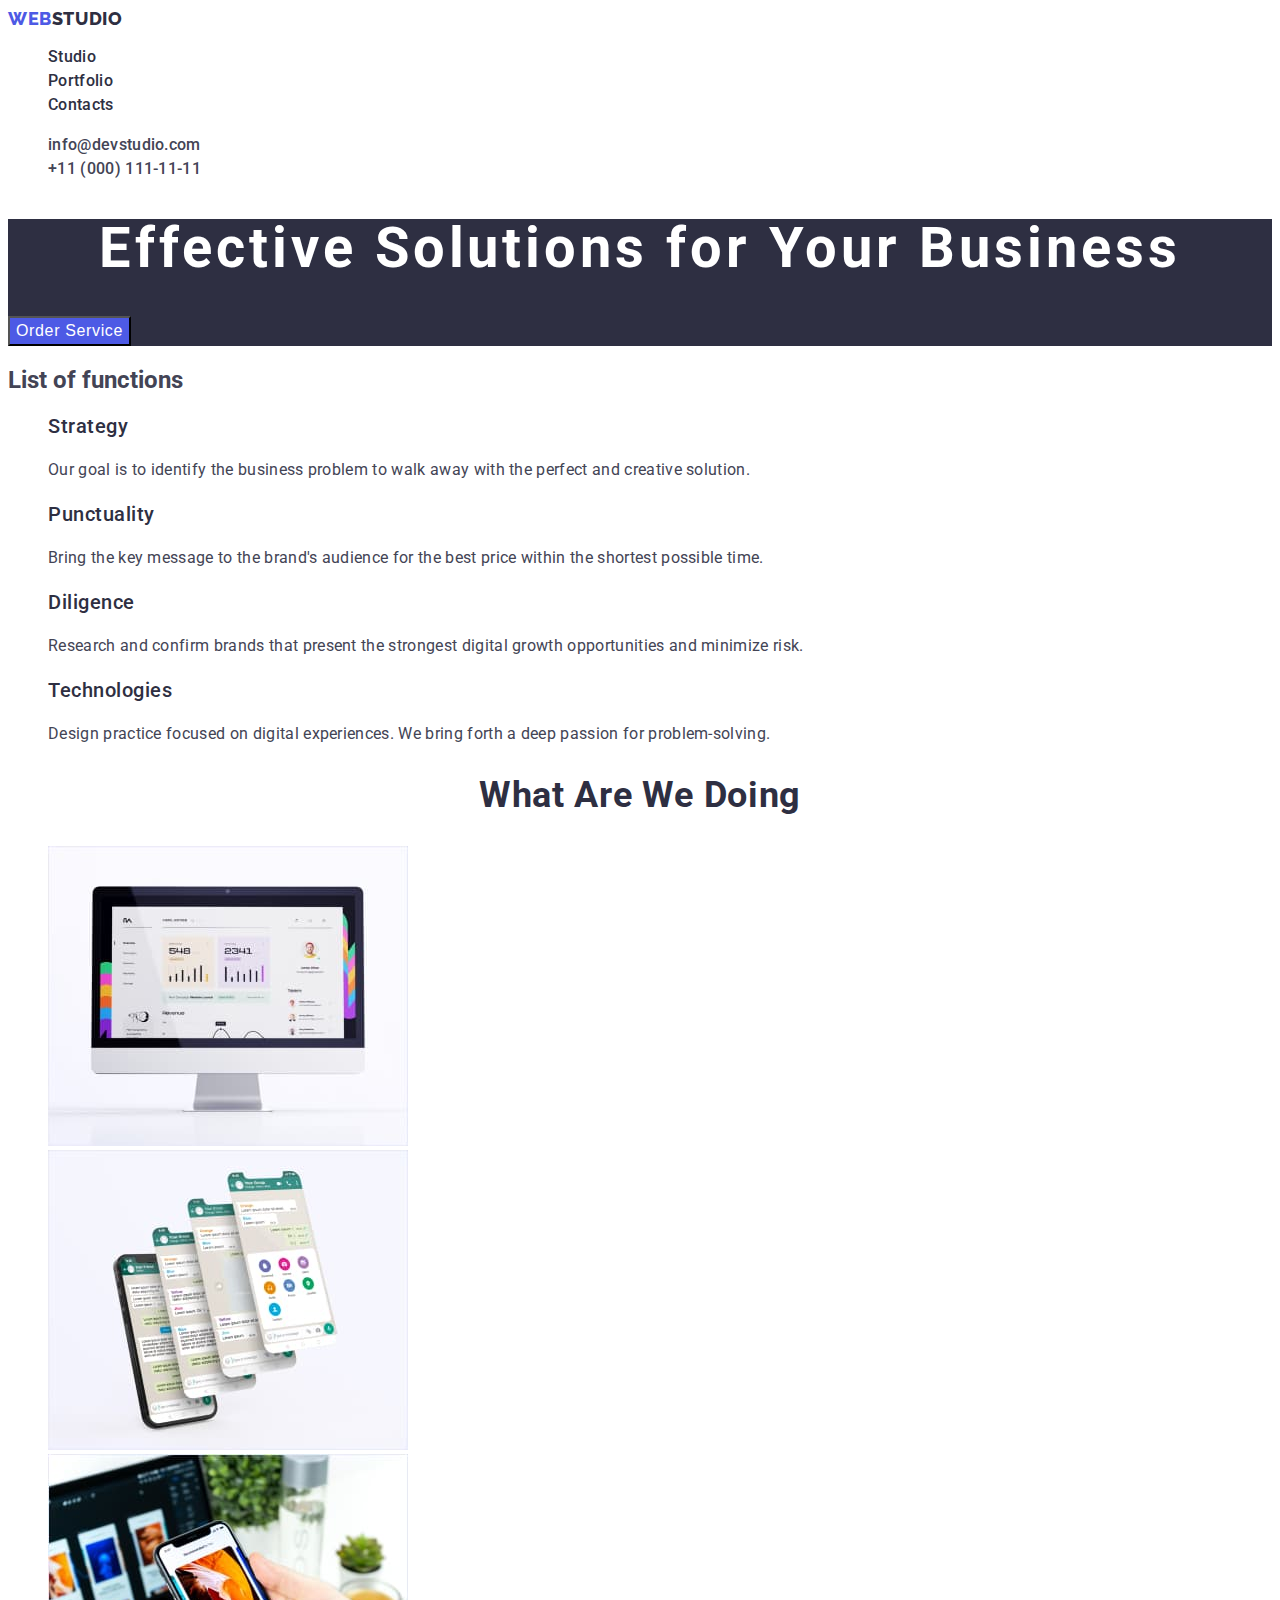
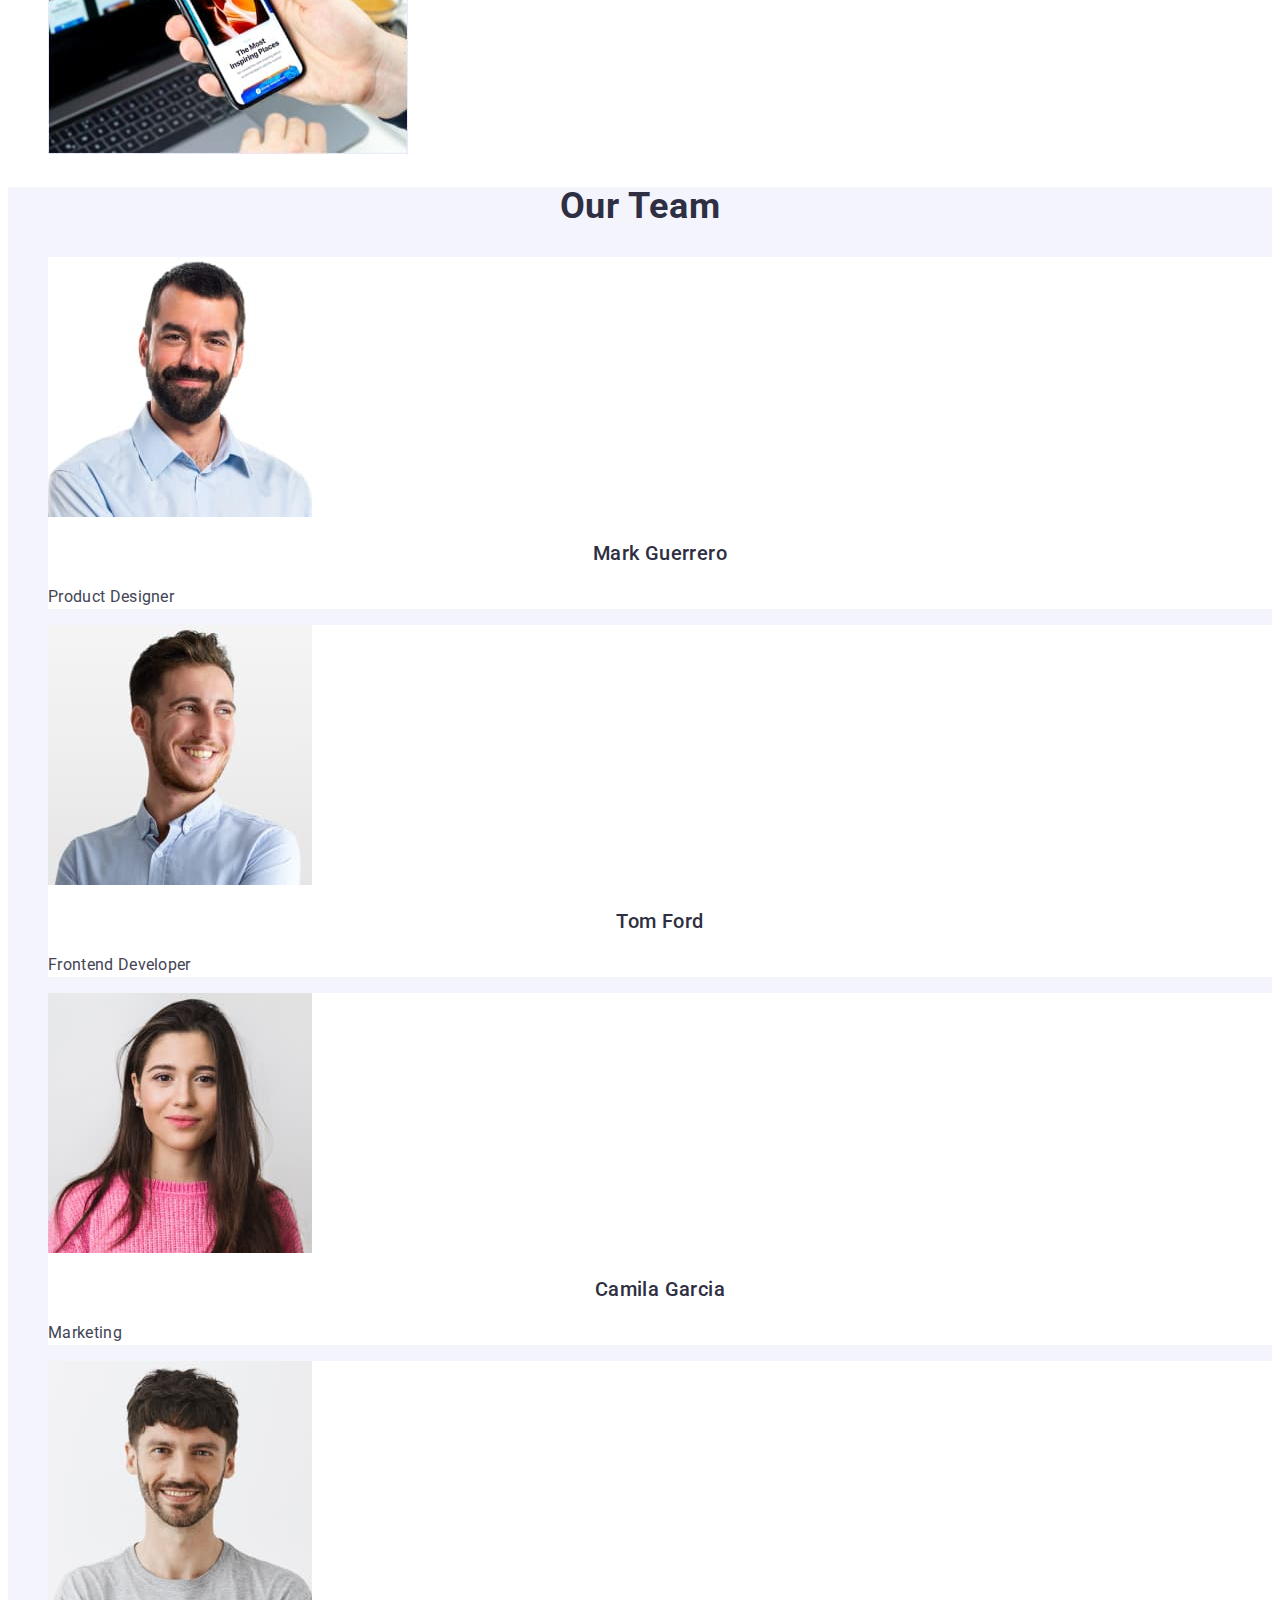
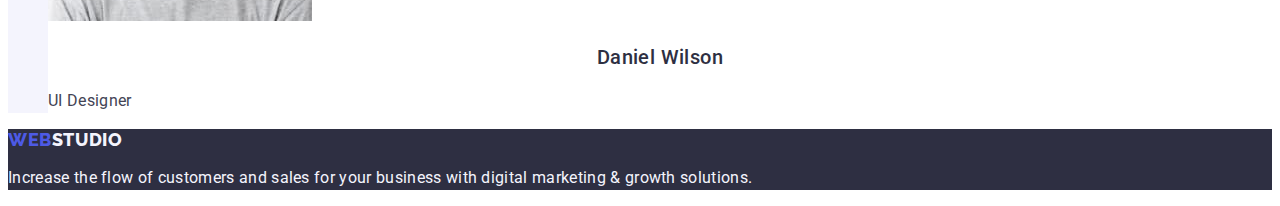
==== index.html @ 28a759ed "Initial commit" ====
<!DOCTYPE html>
<html lang="en">
    <head>
        <meta charset="UTF-8" />
        <meta http-equiv="X-UA-Compatible" content="IE=edge" />
        <meta name="viewport" content="width=device-width, initial-scale=1.0"/>
        <link rel="stylesheet" href="https://cdnjs.cloudflare.com/ajax/libs/modern-normalize/2.0.0/modern-normalize.min.css"
            integrity="sha512-4xo8blKMVCiXpTaLzQSLSw3KFOVPWhm/TRtuPVc4WG6kUgjH6J03IBuG7JZPkcWMxJ5huwaBpOpnwYElP/m6wg=="
            crossorigin="anonymous" referrerpolicy="no-referrer" />
        <link rel="preconnect" href="https://fonts.googleapis.com">
        <link rel="preconnect" href="https://fonts.gstatic.com" crossorigin>
        <link
            href="https://fonts.googleapis.com/css2?family=Open+Sans:wght@400;500;600;700&family=Raleway:wght@800&family=Roboto:wght@400;500;700;900&display=swap"
            rel="stylesheet">
        <link rel="stylesheet" href="css/styles.css">
        <title>Studio</title>
    </head>
    <body>
        <header class="header">
            <nav class="navbar">
                <a class="logo link" href="./index.html">
                    Web<span class="logo-head">Studio</span>
                </a>
                <ul class="list">
                    <li>
                        <a href="./index.html" class="link list-item">
                            Studio
                        </a>
                    </li>
                    <li>
                        <a href="./portfolio.html" class="link list-item">
                            Portfolio
                        </a>
                    </li>
                    <li>
                        <a href="" class="link list-item">
                            Contacts
                        </a>
                    </li>
                </ul>
            </nav>
            <address class="address address-list">
                <ul class="list">
                    <li>
                        <a class="address-item link" href="mailto:info@devstudio.com">info@devstudio.com</a>
                    </li>
                    <li>
                        <a class="address-item link" href="tel:+110001111111">+11 (000) 111-11-11</a>
                    </li>
                </ul>
            </address>
        </header>
        <main>
            <section class="hero-section">
                <h1 class="title">Effective Solutions for Your Business</h1>
                <button type="button" class="btn service-btn">
                    Order Service
                </button>
            </section>
            <section class="strategy-section">
                <h2 class="sub-title">List of functions</h2>
                <ul class="list">
                    <li>
                        <h3 class="title">Strategy</h3>
                        <p class="text">Our goal is to identify the business problem to walk away with the perfect and creative solution.</p>
                    </li>
                    <li>
                        <h3 class="title">Punctuality</h3>
                        <p class="text">Bring the key message to the brand's audience for the best price within the shortest possible time.</p>
                    </li>
                    <li>
                        <h3 class="title">Diligence</h3>
                        <p class="text">Research and confirm brands that present the strongest digital growth opportunities and minimize risk.</p>
                    </li>
                    <li>
                        <h3 class="title">Technologies</h3>
                        <p class="text">Design practice focused on digital experiences. We bring forth a deep passion for problem-solving.</p>
                    </li>
                </ul>
            </section>
            <section class="work-section">
                <h2 class="sub-title">What are we doing</h2>
                <ul class="list">
                    <li>
                        <img src="./images/img1.jpg" alt="Desktop Applications" width="360" height="300" />
                    </li>
                    <li>
                        <img src="./images/img2.jpg" alt="Mobile Application" width="360" height="300" />
                    </li>
                    <li>
                        <img src="./images/img3.jpg" alt="Mobile Design" width="360" height="300" />
                    </li>
                </ul>
            </section>
            <section class="team-section">
                <h2 class="sub-title">Our Team</h2>
                <ul class="list team-list">
                    <li class="team-list-item">
                        <img src="./images/guerrero.jpg" alt="Mark Guerrero" width="264" height="260" />
                        <h3 class="title">Mark Guerrero</h3>
                        <p class="text">Product Designer</p>
                    </li>
                    <li class="team-list-item">
                        <img src="./images/ford.jpg" alt="Tom Ford" width="264" height="260" />
                        <h3 class="title">Tom Ford</h3>
                        <p class="text">Frontend Developer</p>
                    </li>
                    <li class="team-list-item">
                        <img src="./images/garcia.jpg" alt="Camila Garcia" width="264" height="260" />
                        <h3 class="title">Camila Garcia</h3>
                        <p class="text">Marketing</p>
                    </li>
                    <li class="team-list-item">
                        <img src="./images/wilson.jpg" alt="Daniel Wilson" width="264" height="260" />
                        <h3 class="title">Daniel Wilson</h3>
                        <p class="text">UI Designer</p>
                    </li>
                </ul>
            </section>
        </main>
        <footer class="footer">
            <a class="logo link" href="./index.html">
                Web<span class="logo-foot">Studio</span>
            </a>
            <p class="copyright-text">Increase the flow of customers and sales for your business with digital marketing & growth solutions.</p>
        </footer>
    </body>
</html>
---- css/styles.css ----
:root {
    --iris: #4D5AE5;
    --ocean: #404BBF;
    --navyblue: #2E2F42;
    --success: #31D0AA;
    --slate: #434455;
    --subtle-text: #8E8F99;
    --cornflower: #E7E9FC;
    --cloud: #F4F4FD;
    --modal-overlay: rgba(46, 47, 66, 0.4);
    --hero-background: rgba(46, 47, 66, 0.7);
    --white: #FFF;
    --modal-background: #FCFCFC;
}

body {
    font-family: "Roboto", sans-serif;
    color: var(--slate, #434455);
    background-color: var(--white);
}
address {
    font-style: normal
}


/* General styles*/
.list {
    list-style: none;
}
.link {
    color: inherit;
    text-decoration: none;
    outline: none;
}

.footer .logo,
.navbar .logo {
    font-family: "Raleway", sans-serif;
    line-height: 1.17;
    color: var(--iris);
    font-size: 18px;
    font-weight: 800;
    letter-spacing: 0.034em;
    text-transform: uppercase;
}

.logo .logo-head {
    color: var(--navyblue);
}
.logo .logo-foot {
    color: var(--cloud);
}

.btn {
    cursor: pointer;
    text-align: center;
    font-size: 16px;
    font-weight: 500;
    line-height: 24px;
    letter-spacing: 0.04em;
}
.btn:focus {
    outline: none;
}


/* Header */
.header .list-item {
    color: var(--navyblue);
    font-size: 16px;
    letter-spacing: 0.02em;
    line-height: 1.5;
}
.header .list-item, .header .address-item {   
    font-weight: 500;
    line-height: 24px;
    letter-spacing: 0.02em;
}

.header .address-item:hover, .header .address-item:focus,
.header .list-item:hover, .header .list-item:focus {
    color: var(--ocean);
}

/* Footer */
.footer {
    background-color: var(--navyblue);
}
.copyright-text {
    color: var(--cloud);
    font-size: 16px;
    line-height: 24px;
    letter-spacing: 0.02em;
}



/* Studio page */

.service-btn {
    background-color: var(--iris, #4D5AE5);
    color: var(--white);
}
.hero-section .service-btn:active,
.hero-section .service-btn:hover, 
.hero-section .service-btn:focus {
    background-color: var(--ocean, #404BBF);
}
.hero-section .title {
    color: var(--white);
    text-align: center;
    font-size: 56px;
    line-height: 1.07;
    letter-spacing: 0.07em;
}

.hero-section {
    background-color: var(--navyblue);
}
.team-section {
    background-color: var(--cloud);
}

.strategy-section .title {
    color: var(--navyblue);
    font-size: 20px;
    font-weight: 500;
    line-height: 1.2;
    letter-spacing: 0.025em;
}
.team-list .team-list-item .title {
    color: var(--navyblue);
    text-align: center;
    font-size: 20px;
    font-weight: 500;
    line-height: 1.2;
    letter-spacing: 0.02em;
}
.team-section .text,
.strategy-section .text {
    font-size: 16px;
    line-height: 24px;
    letter-spacing: 0.02em;
}
.team-list .team-list-item {
    background-color: var(--white);
}
.work-section .sub-title {
    color: var(--navyblue);
    text-align: center;
    font-size: 36px;
    line-height: 1.11;
    letter-spacing: 0.02em;
    text-transform: capitalize;
}
.team-section .sub-title {
    color: var(--navyblue);
    text-align: center;
    font-size: 36px;
    line-height: 1.11;
    letter-spacing: 0.02em;
    text-transform: capitalize;
}

/* Portfolio page  */

.filter-btn{
    background: var(--cloud);
    color: var(--iris);
}
.filter-btn:active,
.filter-btn:hover, 
.filter-btn:focus {
    background: var(--ocean);
    color: var(--white);
}
.pages-section .title {
    color: var(--navyblue);
    font-size: 20px;
    font-weight: 500;
    line-height: 1.2;
    letter-spacing: 0.02em;
}
.pages-section .text {
    font-size: 16px;
    line-height: 24px;
    letter-spacing: 0.02em;
}
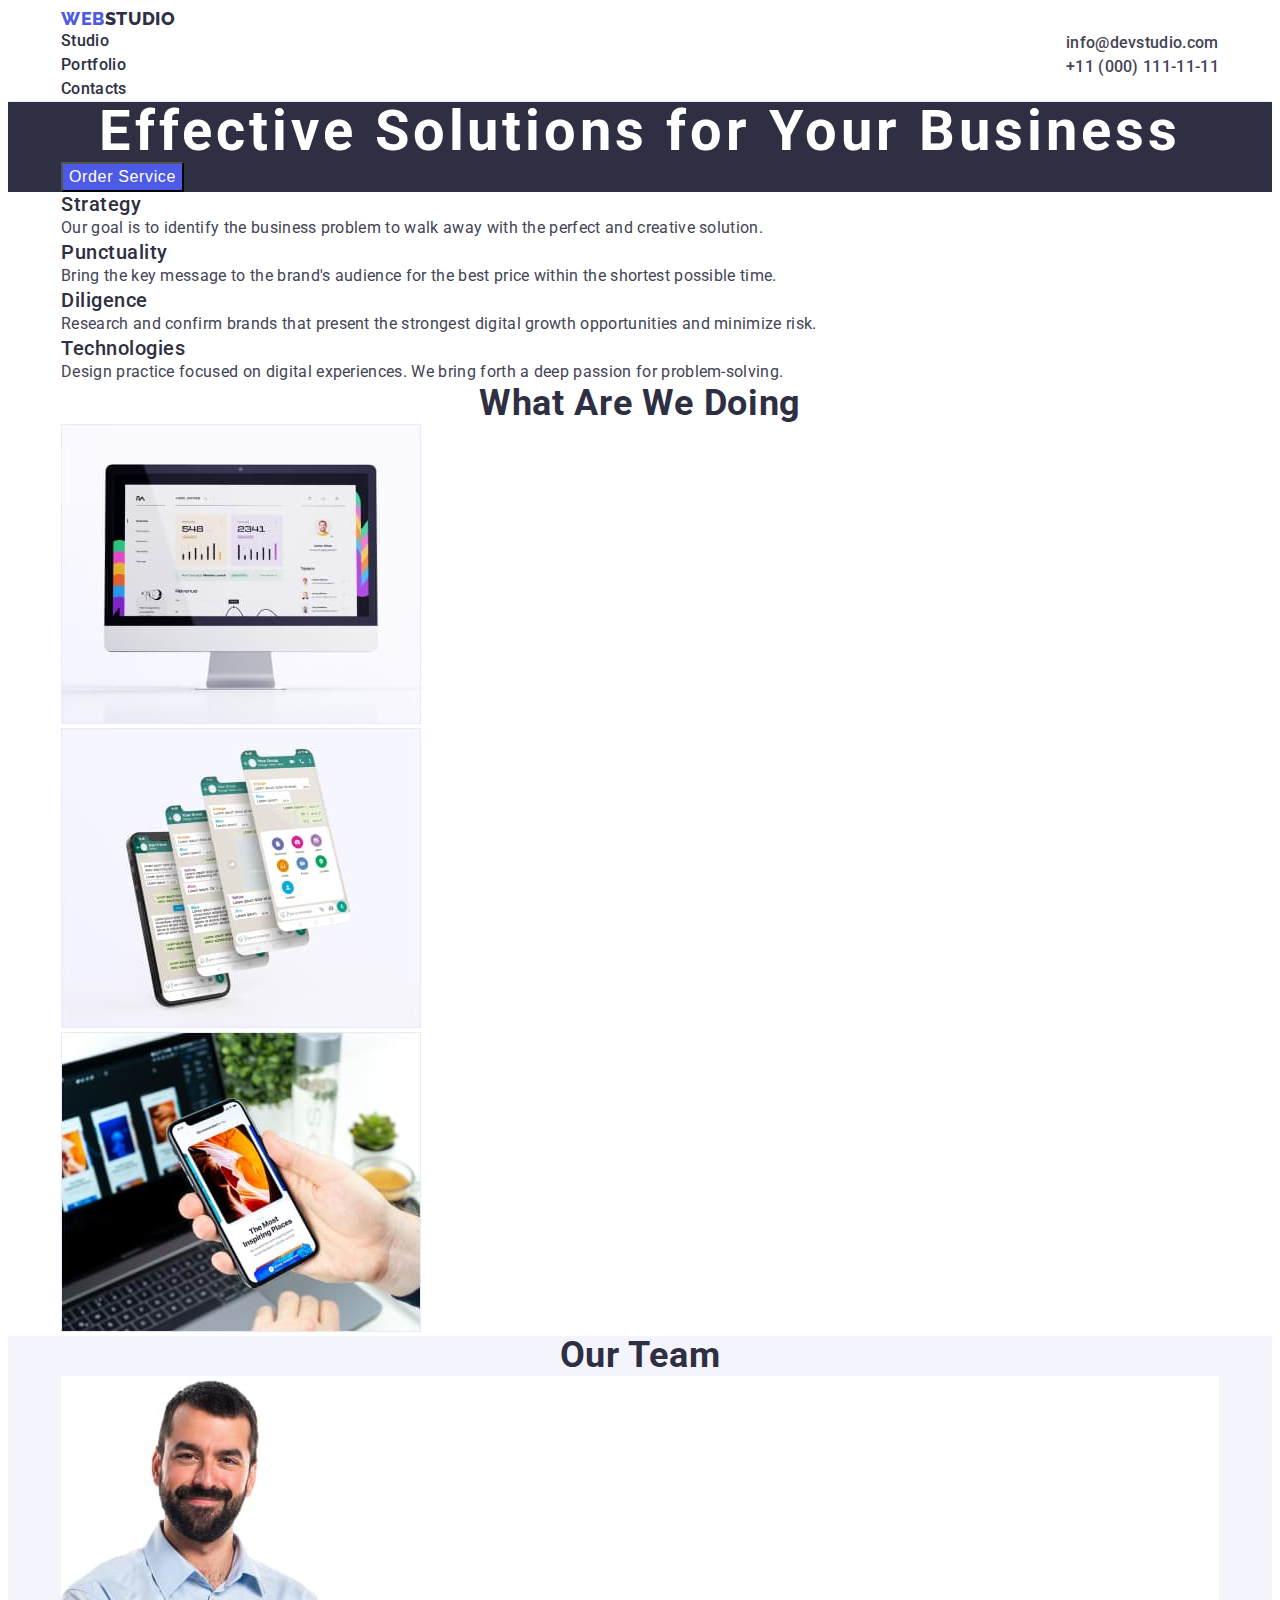
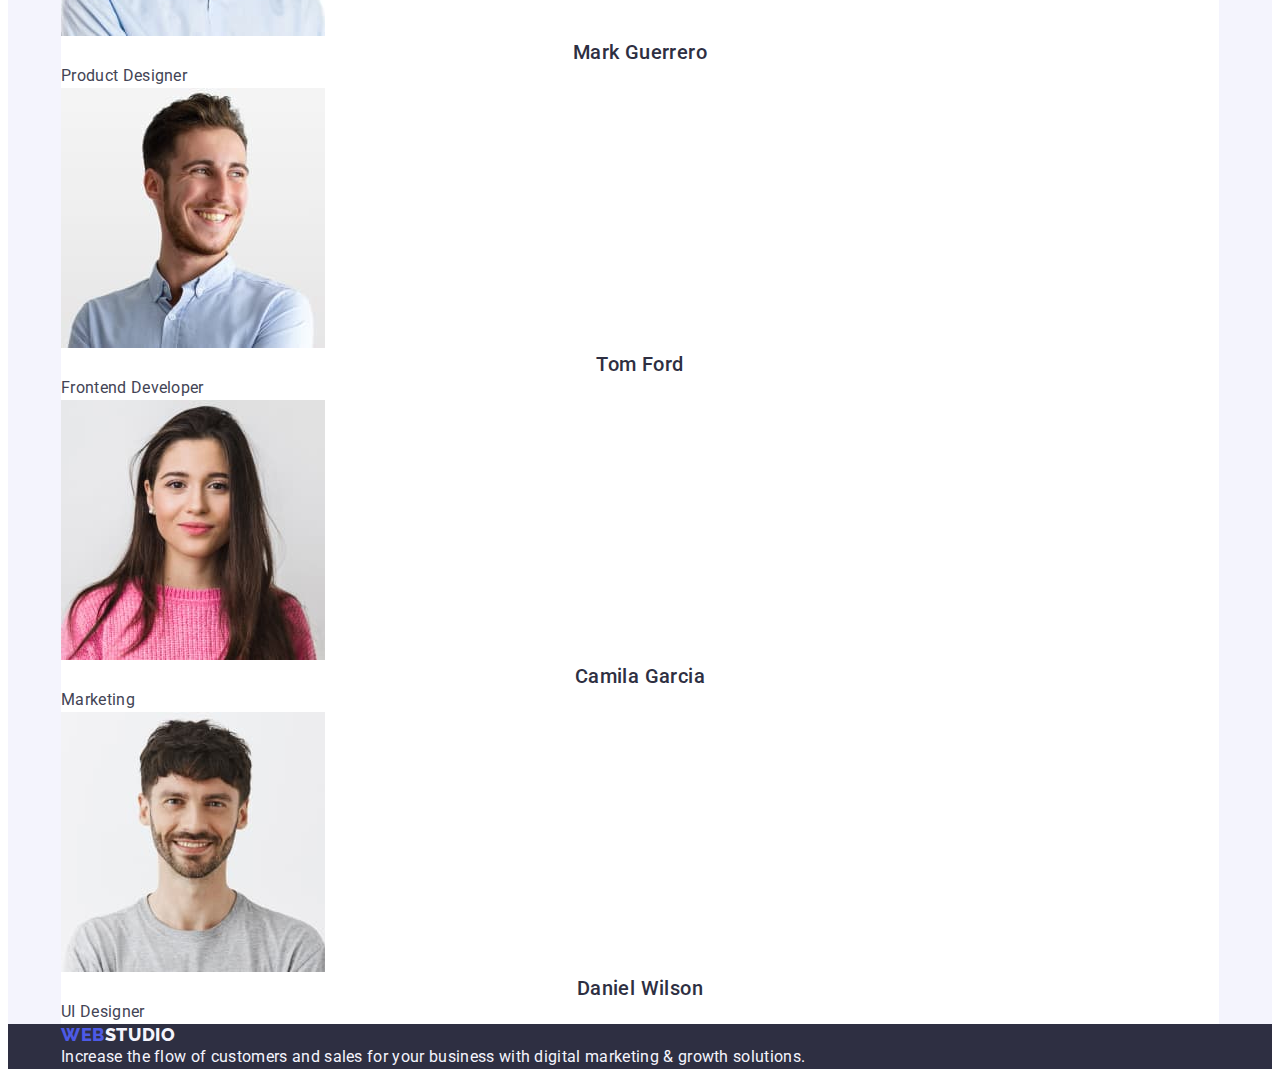
==== commit 0fe9c4c3: "Template" ====
--- a/index.html
+++ b/index.html
@@ -17,112 +17,129 @@
     </head>
     <body>
         <header class="header">
-            <nav class="navbar">
-                <a class="logo link" href="./index.html">
-                    Web<span class="logo-head">Studio</span>
-                </a>
-                <ul class="list">
-                    <li>
-                        <a href="./index.html" class="link list-item">
-                            Studio
-                        </a>
-                    </li>
-                    <li>
-                        <a href="./portfolio.html" class="link list-item">
-                            Portfolio
-                        </a>
-                    </li>
-                    <li>
-                        <a href="" class="link list-item">
-                            Contacts
-                        </a>
-                    </li>
-                </ul>
-            </nav>
-            <address class="address address-list">
-                <ul class="list">
-                    <li>
-                        <a class="address-item link" href="mailto:info@devstudio.com">info@devstudio.com</a>
-                    </li>
-                    <li>
-                        <a class="address-item link" href="tel:+110001111111">+11 (000) 111-11-11</a>
-                    </li>
-                </ul>
-            </address>
+            <div class="container header-container">
+                <nav class="navbar">
+                    <a class="logo link" href="./index.html">
+                        Web<span class="logo-head">Studio</span>
+                    </a>
+                    <ul class="list">
+                        <li>
+                            <a href="./index.html" class="link list-item">
+                                Studio
+                            </a>
+                        </li>
+                        <li>
+                            <a href="./portfolio.html" class="link list-item">
+                                Portfolio
+                            </a>
+                        </li>
+                        <li>
+                            <a href="" class="link list-item">
+                                Contacts
+                            </a>
+                        </li>
+                    </ul>
+                </nav>
+                <address class="address address-list">
+                    <ul class="list">
+                        <li>
+                            <a class="address-item link" href="mailto:info@devstudio.com">info@devstudio.com</a>
+                        </li>
+                        <li>
+                            <a class="address-item link" href="tel:+110001111111">+11 (000) 111-11-11</a>
+                        </li>
+                    </ul>
+                </address>
+            </div>
         </header>
         <main>
-            <section class="hero-section">
-                <h1 class="title">Effective Solutions for Your Business</h1>
-                <button type="button" class="btn service-btn">
-                    Order Service
-                </button>
+            <section class="section hero-section">
+               <div class="container">
+                    <h1 class="title">Effective Solutions for Your Business</h1>
+                    <button type="button" class="btn service-btn">
+                        Order Service
+                    </button>
+                </div>
             </section>
-            <section class="strategy-section">
-                <h2 class="sub-title">List of functions</h2>
-                <ul class="list">
-                    <li>
-                        <h3 class="title">Strategy</h3>
-                        <p class="text">Our goal is to identify the business problem to walk away with the perfect and creative solution.</p>
-                    </li>
-                    <li>
-                        <h3 class="title">Punctuality</h3>
-                        <p class="text">Bring the key message to the brand's audience for the best price within the shortest possible time.</p>
-                    </li>
-                    <li>
-                        <h3 class="title">Diligence</h3>
-                        <p class="text">Research and confirm brands that present the strongest digital growth opportunities and minimize risk.</p>
-                    </li>
-                    <li>
-                        <h3 class="title">Technologies</h3>
-                        <p class="text">Design practice focused on digital experiences. We bring forth a deep passion for problem-solving.</p>
-                    </li>
-                </ul>
+            <section class="section strategy-section">
+               <div class="container">
+                    <h2 class="sub-title visually-hidden" >List of functions</h2>
+                    <ul class="list">
+                        <li>
+                            <h3 class="title">Strategy</h3>
+                            <p class="text">Our goal is to identify the business problem to walk away with the perfect and creative
+                                solution.</p>
+                        </li>
+                        <li>
+                            <h3 class="title">Punctuality</h3>
+                            <p class="text">Bring the key message to the brand's audience for the best price within the shortest possible
+                                time.</p>
+                        </li>
+                        <li>
+                            <h3 class="title">Diligence</h3>
+                            <p class="text">Research and confirm brands that present the strongest digital growth opportunities and minimize
+                                risk.</p>
+                        </li>
+                        <li>
+                            <h3 class="title">Technologies</h3>
+                            <p class="text">Design practice focused on digital experiences. We bring forth a deep passion for
+                                problem-solving.</p>
+                        </li>
+                    </ul>
+               </div>
             </section>
-            <section class="work-section">
-                <h2 class="sub-title">What are we doing</h2>
-                <ul class="list">
-                    <li>
-                        <img src="./images/img1.jpg" alt="Desktop Applications" width="360" height="300" />
-                    </li>
-                    <li>
-                        <img src="./images/img2.jpg" alt="Mobile Application" width="360" height="300" />
-                    </li>
-                    <li>
-                        <img src="./images/img3.jpg" alt="Mobile Design" width="360" height="300" />
-                    </li>
-                </ul>
+            <section class="section work-section">
+                <div class="container">
+                    <h2 class="sub-title">What are we doing</h2>
+                    <ul class="list">
+                        <li>
+                            <img src="./images/img1.jpg" alt="Desktop Applications" width="360" height="300" />
+                        </li>
+                        <li>
+                            <img src="./images/img2.jpg" alt="Mobile Application" width="360" height="300" />
+                        </li>
+                        <li>
+                            <img src="./images/img3.jpg" alt="Mobile Design" width="360" height="300" />
+                        </li>
+                    </ul>
+                </div>
             </section>
-            <section class="team-section">
-                <h2 class="sub-title">Our Team</h2>
-                <ul class="list team-list">
-                    <li class="team-list-item">
-                        <img src="./images/guerrero.jpg" alt="Mark Guerrero" width="264" height="260" />
-                        <h3 class="title">Mark Guerrero</h3>
-                        <p class="text">Product Designer</p>
-                    </li>
-                    <li class="team-list-item">
-                        <img src="./images/ford.jpg" alt="Tom Ford" width="264" height="260" />
-                        <h3 class="title">Tom Ford</h3>
-                        <p class="text">Frontend Developer</p>
-                    </li>
-                    <li class="team-list-item">
-                        <img src="./images/garcia.jpg" alt="Camila Garcia" width="264" height="260" />
-                        <h3 class="title">Camila Garcia</h3>
-                        <p class="text">Marketing</p>
-                    </li>
-                    <li class="team-list-item">
-                        <img src="./images/wilson.jpg" alt="Daniel Wilson" width="264" height="260" />
-                        <h3 class="title">Daniel Wilson</h3>
-                        <p class="text">UI Designer</p>
-                    </li>
-                </ul>
+            <section class="section team-section">
+                <div class="container">
+                    <h2 class="sub-title">Our Team</h2>
+                    <ul class="list team-list">
+                        <li class="team-list-item">
+                            <img src="./images/guerrero.jpg" alt="Mark Guerrero" width="264" height="260" />
+                            <h3 class="title">Mark Guerrero</h3>
+                            <p class="text">Product Designer</p>
+                        </li>
+                        <li class="team-list-item">
+                            <img src="./images/ford.jpg" alt="Tom Ford" width="264" height="260" />
+                            <h3 class="title">Tom Ford</h3>
+                            <p class="text">Frontend Developer</p>
+                        </li>
+                        <li class="team-list-item">
+                            <img src="./images/garcia.jpg" alt="Camila Garcia" width="264" height="260" />
+                            <h3 class="title">Camila Garcia</h3>
+                            <p class="text">Marketing</p>
+                        </li>
+                        <li class="team-list-item">
+                            <img src="./images/wilson.jpg" alt="Daniel Wilson" width="264" height="260" />
+                            <h3 class="title">Daniel Wilson</h3>
+                            <p class="text">UI Designer</p>
+                        </li>
+                    </ul>
+                </div>
             </section>
         </main>
         <footer class="footer">
-            <a class="logo link" href="./index.html">
-                Web<span class="logo-foot">Studio</span>
-            </a>
-            <p class="copyright-text">Increase the flow of customers and sales for your business with digital marketing & growth solutions.</p>
+            <div class="container">
+                <a class="logo link" href="./index.html">
+                    Web<span class="logo-foot">Studio</span>
+                </a>
+                <p class="copyright-text">Increase the flow of customers and sales for your business with digital marketing & growth
+                    solutions.</p>
+            </div>
         </footer>
     </body>
 </html>--- a/css/styles.css
+++ b/css/styles.css
@@ -21,9 +21,36 @@
 address {
     font-style: normal
 }
+h1, h2, h3, h4, h5, h6, p {
+    margin: 0;
+    padding: 0;
+}
+ul,ol {
+    margin: 0;
+    padding: 0;
+}
 
 
 /* General styles*/
+.visually-hidden {
+    position: absolute;
+    width: 1px;
+    height: 1px;
+    margin: -1px;
+    border: 0;
+    padding: 0;
+    white-space: nowrap;
+    clip-path: inset(100%);
+    clip: rect(0 0 0 0);
+    overflow: hidden;
+}
+
+.container {
+    max-width: 1158px;
+    
+    padding: 0;
+    margin: 0 auto;
+}
 .list {
     list-style: none;
 }
@@ -65,6 +92,14 @@
 
 
 /* Header */
+.header {
+    border-bottom: 1px solid var(--cornflower);
+}
+.header .header-container {
+    display: flex;
+    align-items: center;
+    justify-content: space-between;
+}
 .header .list-item {
     color: var(--navyblue);
     font-size: 16px;
@@ -188,7 +223,3 @@
 }
 
 
-
-
-
-
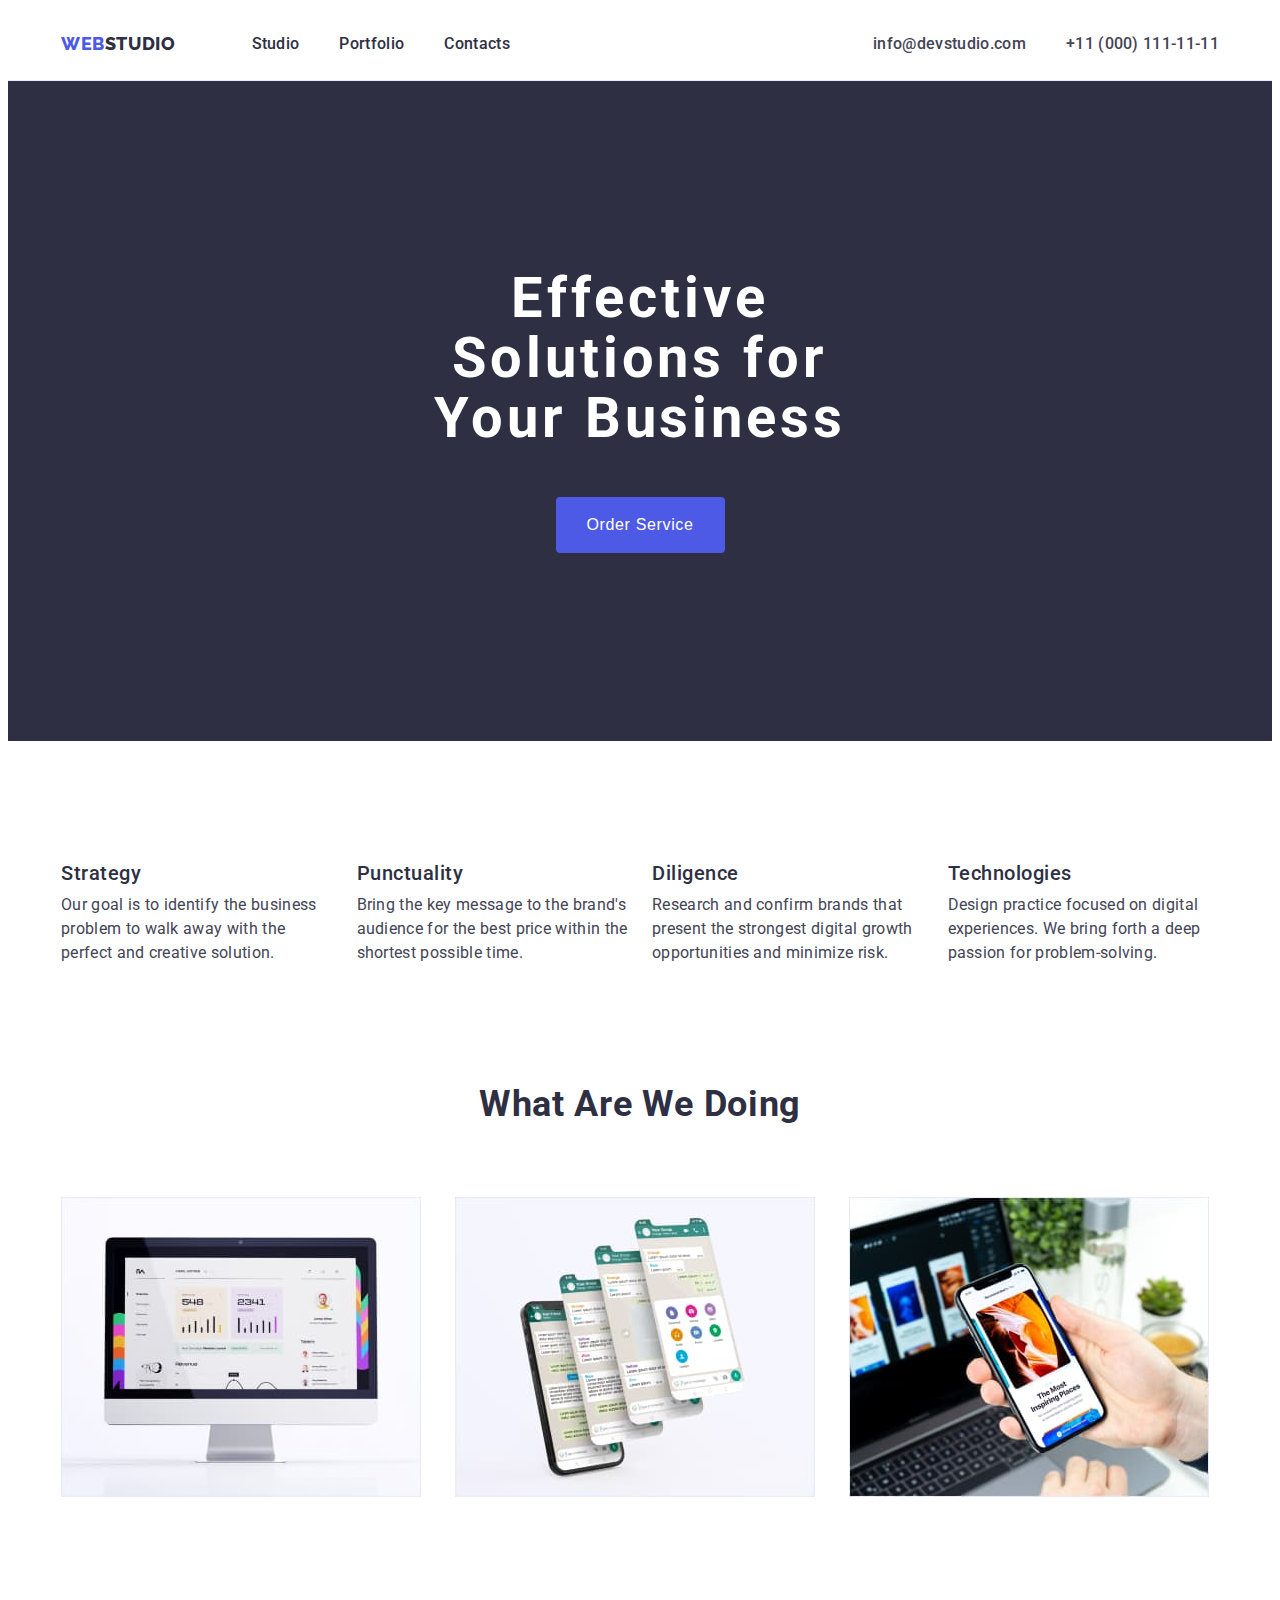
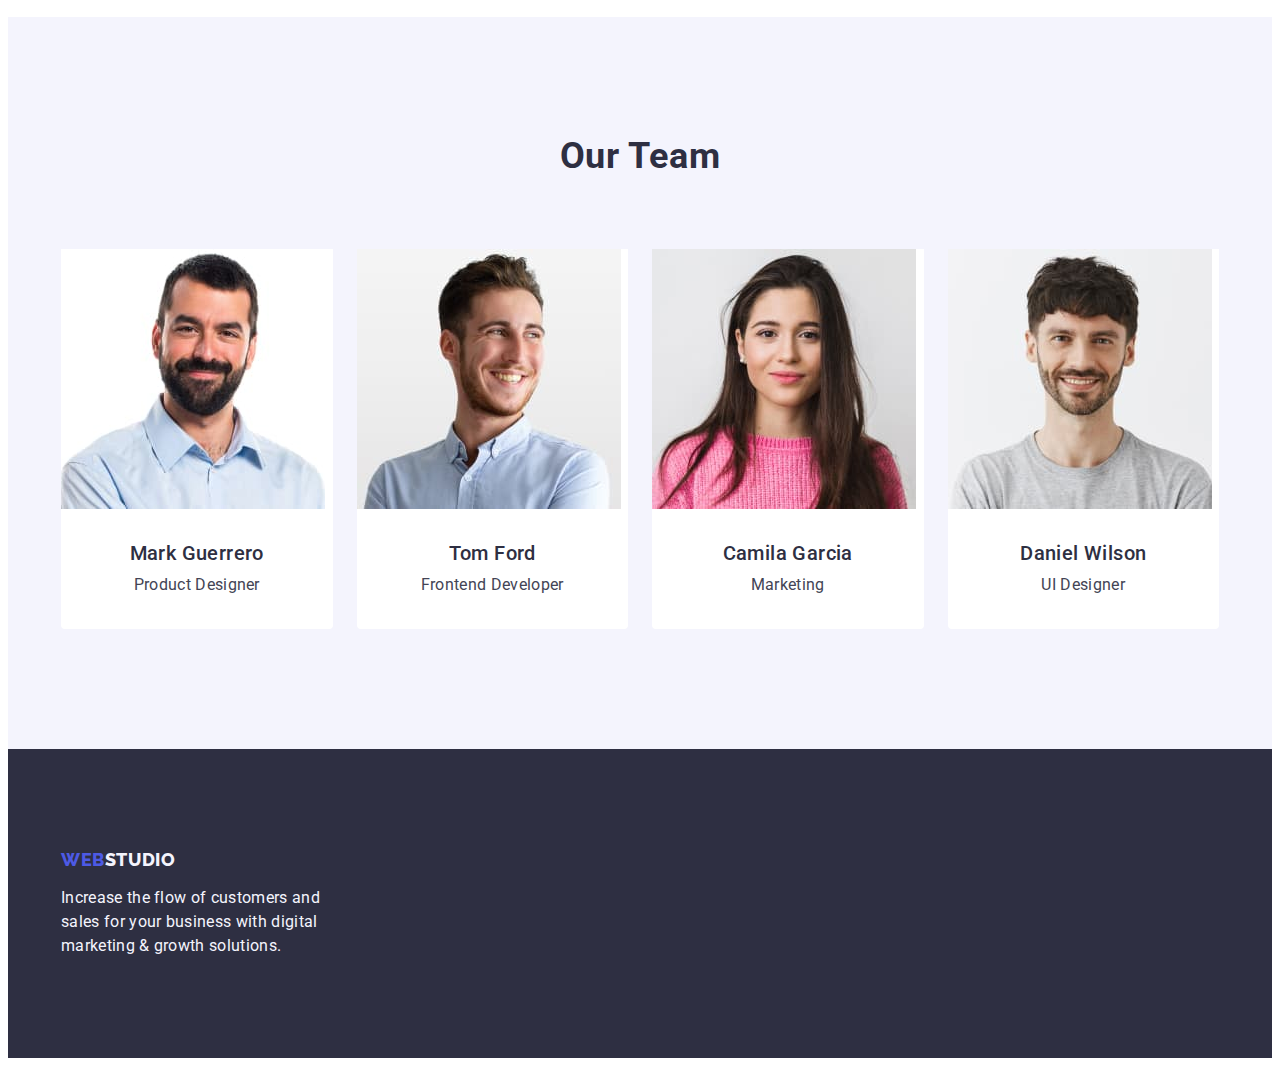
==== commit df267d9b: "review code" ====
--- a/index.html
+++ b/index.html
@@ -22,30 +22,30 @@
                     <a class="logo link" href="./index.html">
                         Web<span class="logo-head">Studio</span>
                     </a>
-                    <ul class="list">
-                        <li>
+                    <ul class="list header-list">
+                        <li class="header-list-item">
                             <a href="./index.html" class="link list-item">
                                 Studio
                             </a>
                         </li>
-                        <li>
+                        <li class="header-list-item">
                             <a href="./portfolio.html" class="link list-item">
                                 Portfolio
                             </a>
                         </li>
-                        <li>
+                        <li class="header-list-item">
                             <a href="" class="link list-item">
                                 Contacts
                             </a>
                         </li>
                     </ul>
                 </nav>
-                <address class="address address-list">
-                    <ul class="list">
-                        <li>
+                <address class="address ">
+                    <ul class="list address-list">
+                        <li class="address-list-item">
                             <a class="address-item link" href="mailto:info@devstudio.com">info@devstudio.com</a>
                         </li>
-                        <li>
+                        <li class="address-list-item">
                             <a class="address-item link" href="tel:+110001111111">+11 (000) 111-11-11</a>
                         </li>
                     </ul>
@@ -64,23 +64,23 @@
             <section class="section strategy-section">
                <div class="container">
                     <h2 class="sub-title visually-hidden" >List of functions</h2>
-                    <ul class="list">
-                        <li>
+                    <ul class="list strategy-list">
+                        <li class="strategy-list-item">
                             <h3 class="title">Strategy</h3>
                             <p class="text">Our goal is to identify the business problem to walk away with the perfect and creative
                                 solution.</p>
                         </li>
-                        <li>
+                        <li class="strategy-list-item">
                             <h3 class="title">Punctuality</h3>
                             <p class="text">Bring the key message to the brand's audience for the best price within the shortest possible
                                 time.</p>
                         </li>
-                        <li>
+                        <li class="strategy-list-item">
                             <h3 class="title">Diligence</h3>
                             <p class="text">Research and confirm brands that present the strongest digital growth opportunities and minimize
                                 risk.</p>
                         </li>
-                        <li>
+                        <li class="strategy-list-item">
                             <h3 class="title">Technologies</h3>
                             <p class="text">Design practice focused on digital experiences. We bring forth a deep passion for
                                 problem-solving.</p>
@@ -91,14 +91,14 @@
             <section class="section work-section">
                 <div class="container">
                     <h2 class="sub-title">What are we doing</h2>
-                    <ul class="list">
-                        <li>
+                    <ul class="list work-list">
+                        <li class="work-list-item">
                             <img src="./images/img1.jpg" alt="Desktop Applications" width="360" height="300" />
                         </li>
-                        <li>
+                        <li class="work-list-item">
                             <img src="./images/img2.jpg" alt="Mobile Application" width="360" height="300" />
                         </li>
-                        <li>
+                        <li class="work-list-item">
                             <img src="./images/img3.jpg" alt="Mobile Design" width="360" height="300" />
                         </li>
                     </ul>
@@ -110,23 +110,31 @@
                     <ul class="list team-list">
                         <li class="team-list-item">
                             <img src="./images/guerrero.jpg" alt="Mark Guerrero" width="264" height="260" />
-                            <h3 class="title">Mark Guerrero</h3>
-                            <p class="text">Product Designer</p>
+                            <div class="person-info">
+                                <h3 class="title">Mark Guerrero</h3>
+                                <p class="text">Product Designer</p>
+                            </div>
                         </li>
                         <li class="team-list-item">
                             <img src="./images/ford.jpg" alt="Tom Ford" width="264" height="260" />
-                            <h3 class="title">Tom Ford</h3>
-                            <p class="text">Frontend Developer</p>
+                            <div class="person-info">
+                                <h3 class="title">Tom Ford</h3>
+                                <p class="text">Frontend Developer</p>
+                            </div>
                         </li>
                         <li class="team-list-item">
                             <img src="./images/garcia.jpg" alt="Camila Garcia" width="264" height="260" />
-                            <h3 class="title">Camila Garcia</h3>
-                            <p class="text">Marketing</p>
+                            <div class="person-info">
+                                <h3 class="title">Camila Garcia</h3>
+                                <p class="text">Marketing</p>
+                            </div>
                         </li>
                         <li class="team-list-item">
                             <img src="./images/wilson.jpg" alt="Daniel Wilson" width="264" height="260" />
-                            <h3 class="title">Daniel Wilson</h3>
-                            <p class="text">UI Designer</p>
+                            <div class="person-info">
+                                <h3 class="title">Daniel Wilson</h3>
+                                <p class="text">UI Designer</p>
+                            </div>
                         </li>
                     </ul>
                 </div>
--- a/css/styles.css
+++ b/css/styles.css
@@ -25,6 +25,9 @@
     margin: 0;
     padding: 0;
 }
+img {
+    display: block;
+}
 ul,ol {
     margin: 0;
     padding: 0;
@@ -48,7 +51,7 @@
 .container {
     max-width: 1158px;
     
-    padding: 0;
+    padding: 0 15px;
     margin: 0 auto;
 }
 .list {
@@ -60,8 +63,13 @@
     outline: none;
 }
 
+.navbar {
+    display: flex;
+    align-items: center;
+}
 .footer .logo,
 .navbar .logo {
+    margin-right: 76px;
     font-family: "Raleway", sans-serif;
     line-height: 1.17;
     color: var(--iris);
@@ -100,13 +108,24 @@
     align-items: center;
     justify-content: space-between;
 }
-.header .list-item {
+.header .header-list, .header .address-list {
+    display: flex;
+    align-items: center;
+    gap: 40px;
+}
+.header .header-list .list-item {
+
     color: var(--navyblue);
     font-size: 16px;
     letter-spacing: 0.02em;
     line-height: 1.5;
 }
+.header .header-list .header-list-item,
+.header .address-list .address-list-item {
+    padding: 24px 0;
+}
 .header .list-item, .header .address-item {   
+
     font-weight: 500;
     line-height: 24px;
     letter-spacing: 0.02em;
@@ -119,9 +138,15 @@
 
 /* Footer */
 .footer {
+    padding: 100px 0;
     background-color: var(--navyblue);
 }
+.footer .logo {
+    display: inline-block;
+    margin-bottom: 16px;
+}
 .copyright-text {
+    max-width: 264px;
     color: var(--cloud);
     font-size: 16px;
     line-height: 24px;
@@ -133,6 +158,13 @@
 /* Studio page */
 
 .service-btn {
+    margin: 0 auto;
+    border: none;
+    display: block;
+    min-width: 169px;
+    height: 56px;
+    border-radius: 4px;
+    cursor: pointer;
     background-color: var(--iris, #4D5AE5);
     color: var(--white);
 }
@@ -142,35 +174,39 @@
     background-color: var(--ocean, #404BBF);
 }
 .hero-section .title {
+    max-width: 496px;
     color: var(--white);
     text-align: center;
     font-size: 56px;
     line-height: 1.07;
     letter-spacing: 0.07em;
+    margin-bottom:48px
 }
 
 .hero-section {
+    display: flex;
+    padding: 188px 0;
     background-color: var(--navyblue);
 }
-.team-section {
-    background-color: var(--cloud);
-}
-
+
+.strategy-section {
+    padding: 120px 0;
+}
+.strategy-section .strategy-list {
+    display: flex;
+    gap: 24px;
+}
+.strategy-section .strategy-list .strategy-list-item {
+    width: calc((100% - 72px) / 4)
+}
 .strategy-section .title {
+    margin-bottom: 8px;
     color: var(--navyblue);
     font-size: 20px;
     font-weight: 500;
     line-height: 1.2;
     letter-spacing: 0.025em;
 }
-.team-list .team-list-item .title {
-    color: var(--navyblue);
-    text-align: center;
-    font-size: 20px;
-    font-weight: 500;
-    line-height: 1.2;
-    letter-spacing: 0.02em;
-}
 .team-section .text,
 .strategy-section .text {
     font-size: 16px;
@@ -180,7 +216,18 @@
 .team-list .team-list-item {
     background-color: var(--white);
 }
+.work-section {
+    padding-bottom: 120px;
+}
+.work-section .work-list {
+    display: flex;
+    gap:24px
+}
+.work-section .work-list .work-list-item {
+    width: calc((100% - 48px) / 3);
+}
 .work-section .sub-title {
+    margin-bottom: 72px;
     color: var(--navyblue);
     text-align: center;
     font-size: 36px;
@@ -188,7 +235,12 @@
     letter-spacing: 0.02em;
     text-transform: capitalize;
 }
+.team-section {
+    padding: 120px 0;
+    background-color: var(--cloud);
+}
 .team-section .sub-title {
+    margin-bottom: 72px;
     color: var(--navyblue);
     text-align: center;
     font-size: 36px;
@@ -196,20 +248,54 @@
     letter-spacing: 0.02em;
     text-transform: capitalize;
 }
+.team-section .team-list {
+    display: flex;
+    gap: 24px
+}
+.team-section .team-list .team-list-item {
+    width: calc((100% - 72px) / 4); 
+    border-radius: 0px 0px 4px 4px;
+}
+.team-section .team-list .team-list-item .person-info {
+    padding: 32px 0;
+} 
+.team-list .team-list-item .text {
+    text-align: center;
+}
+.team-list .team-list-item .title {
+    text-align: center;
+    margin-bottom: 8px;
+    color: var(--navyblue);
+    text-align: center;
+    font-size: 20px;
+    font-weight: 500;
+    line-height: 1.2;
+    letter-spacing: 0.02em;
+}
+
 
 /* Portfolio page  */
 
 .filter-btn{
+    border-radius: 4px;
+    padding: 12px 24px;
+    border: 1px solid var(--cornflower);
     background: var(--cloud);
     color: var(--iris);
 }
 .filter-btn:active,
 .filter-btn:hover, 
 .filter-btn:focus {
+    border: 1px solid transparent;
     background: var(--ocean);
     color: var(--white);
 }
+.pages-section {
+    padding-top: 96px;
+    padding-bottom: 120px;
+}
 .pages-section .title {
+    margin-bottom: 8px;
     color: var(--navyblue);
     font-size: 20px;
     font-weight: 500;
@@ -221,5 +307,24 @@
     line-height: 24px;
     letter-spacing: 0.02em;
 }
-
-
+.pages-section .filter-list {
+    display: flex;
+    justify-content: center;
+    gap: 24px;
+    margin-bottom: 72px;
+}
+.pages-section .pages-list {
+    display: flex;
+    flex-wrap: wrap;
+    column-gap: 24px;
+    row-gap: 48px;
+}
+.pages-section .pages-list .pages-list-item {
+    width: calc((100% - 48px) / 3);
+}
+.pages-section .pages-list .pages-list-item .app-info{
+    padding: 32px 16px;
+    border: 1px solid var(--cornflower);
+    border-top: none;
+}
+
